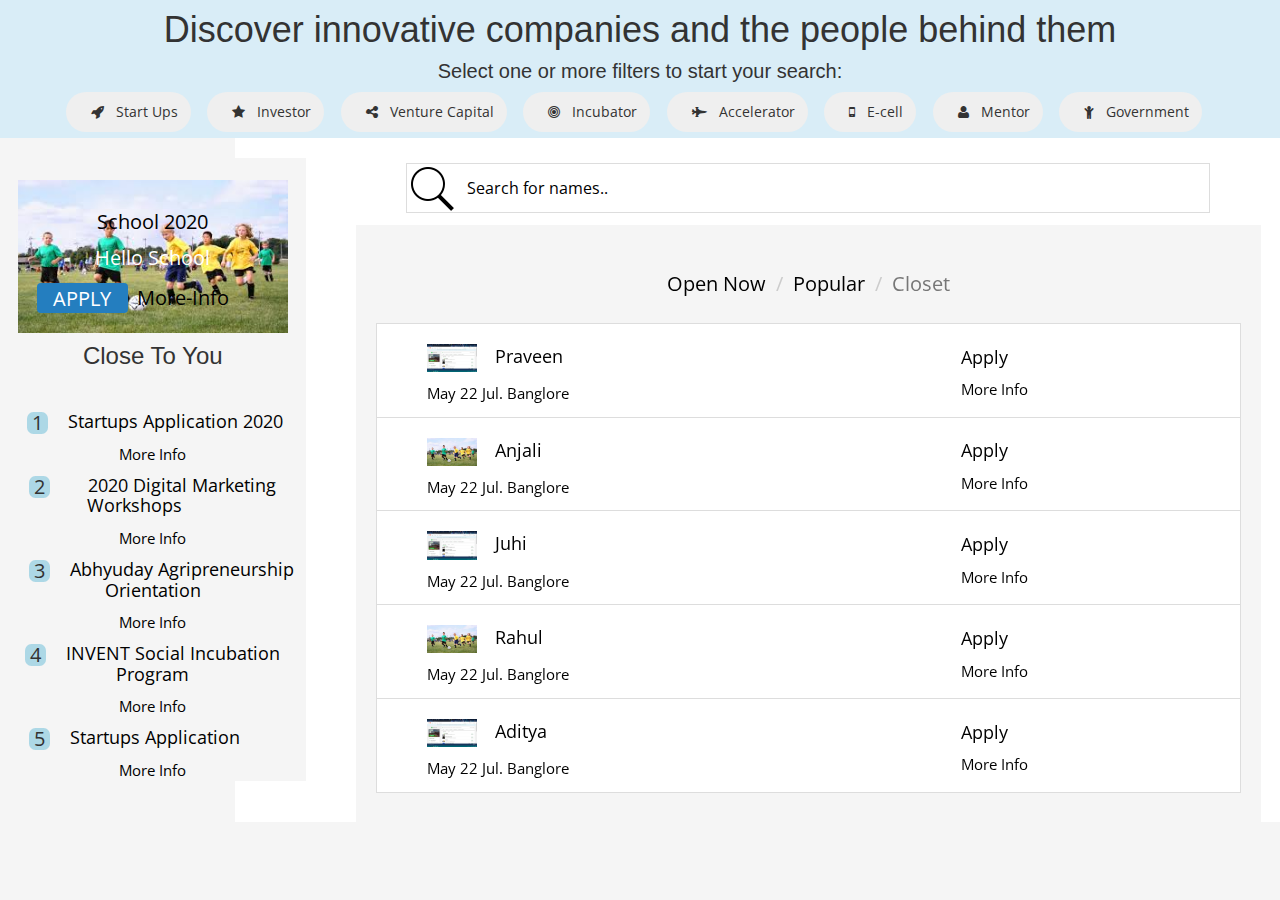
==== closet.html @ 267ba427 "school" ====
<!DOCTYPE html>
<head>
  <meta charset="utf-8">
  <!--[if IE]><meta http-equiv="X-UA-Compatible" content="IE=edge,chrome=1"><![endif]-->
  <title>Startups/Closet</title>
  <meta name="keywords" content="" />
  <meta name="description" content="" />
  <meta name="viewport" content="width=device-width">    
<link rel="stylesheet" href="https://cdnjs.cloudflare.com/ajax/libs/font-awesome/4.7.0/css/font-awesome.min.css">
  <link rel="stylesheet" href="css/templatemo_main.css">
  <link rel="stylesheet" href="https://www.w3schools.com/w3css/4/w3.css">
<link rel="stylesheet" href="css/discount.css">
 <link rel="stylesheet" href="https://stackpath.bootstrapcdn.com/bootstrap/4.5.0/css/bootstrap.min.css" integrity="sha384-9aIt2nRpC12Uk9gS9baDl411NQApFmC26EwAOH8WgZl5MYYxFfc+NcPb1dKGj7Sk" crossorigin="anonymous">
    <link rel="stylesheet" href="https://use.fontawesome.com/releases/v5.7.0/css/all.css" integrity="sha384-lZN37f5QGtY3VHgisS14W3ExzMWZxybE1SJSEsQp9S+oqd12jhcu+A56Ebc1zFSJ" crossorigin="anonymous">
    <link href="https://fonts.googleapis.com/css2?family=Oxygen:wght@300;400;700&display=swap" rel="stylesheet">
    <link rel="stylesheet" type="text/css"href="css/startup.css">
<style>

#myInput {
  background-image: url('searchicon.png');
    margin-right:50px;
  background-repeat: no-repeat;
  width: 80%;
  font-size: 16px;
  padding: 12px 20px 12px 40px;
  border: 1px solid #ddd;
  margin-bottom: 12px;
  float:right;
}

#myTable {
  border-collapse: collapse;
  width: 100%;
  border: 1px solid #ddd;
  font-size: 18px;
   background-color:white;
}

#myTable th, #myTable td {
  text-align:left;
  padding:2px;
  padding-left:50px;
    padding-top:10px;
 
}

#myTable tr {
  border-bottom: 1px solid #ddd;
  font-size:15px;
    text-align:center;
    padding-left:50px;
}

#myTable tr.header, #myTable tr:hover {
  background-color: #f1f1f1;
}
span{
    font-size: 20px;
   
    position: absolute;
   border-radius:30%;
    width: 80x;
    background:lightblue;
}
.container3 {
  position: relative;
  text-align: center;
  color: white;
  font-size: 20px;
}
.centered {
  position: absolute;
  top: 50%;
  left: 50%;
  transform: translate(-50%, -50%);
}
</style>
</head>
<body background=" #f5f5f5">
  
    <div class="container-fluid bg-info text-white text-center ">
<h1> Discover innovative companies and the people behind them </h1>
<h4> Select one or more filters to start your search: </h4>
<div class="d-flex  flex-column flex-md-row justify-content-center">
   <button type="button" class="btn btn-light"><i class="fa fa-rocket" aria-hidden="true"></i>Start Ups</button>
   <button type="button" class="btn btn-light"><i class="fa fa-star" aria-hidden="true"></i>Investor</button>
   <button type="button" class="btn btn-light"><i class="fa fa-share-alt" aria-hidden="true"></i>Venture Capital</button>
   <button type="button" class="btn btn-light"><i class="fa fa-bullseye" aria-hidden="true"></i>Incubator</button>
   <button type="button" class="btn btn-light"><i class="fa fa-fighter-jet" aria-hidden="true"></i>Accelerator</button>
   <button type="button" class="btn btn-light"><i class="fa fa-mobile" aria-hidden="true"></i>E-cell</button>
   <button type="button" class="btn btn-light"><i class="fa fa-user" aria-hidden="true"></i>Mentor</button>
   <button type="button" class="btn btn-light"><i class="fa fa-child" aria-hidden="true"></i>Government</button>
</div>
</div>
    <!-- Optional JavaScript -->
    <!-- jQuery first, then Popper.js, then Bootstrap JS -->
    <script src="https://code.jquery.com/jquery-3.5.1.slim.min.js" integrity="sha384-DfXdz2htPH0lsSSs5nCTpuj/zy4C+OGpamoFVy38MVBnE+IbbVYUew+OrCXaRkfj" crossorigin="anonymous"></script>
    <script src="https://cdn.jsdelivr.net/npm/popper.js@1.16.0/dist/umd/popper.min.js" integrity="sha384-Q6E9RHvbIyZFJoft+2mJbHaEWldlvI9IOYy5n3zV9zzTtmI3UksdQRVvoxMfooAo" crossorigin="anonymous"></script>
    <script src="https://stackpath.bootstrapcdn.com/bootstrap/4.5.0/js/bootstrap.min.js" integrity="sha384-OgVRvuATP1z7JjHLkuOU7Xw704+h835Lr+6QL9UvYjZE3Ipu6Tp75j7Bh/kR0JKI" crossorigin="anonymous"></script>

      <div class="navbar-collapse collapse templatemo-sidebar">
        <ul class="templatemo-sidebar-menu">
		<br>
		 <div class="container3">
<center><img src="2.jpg" width="270px"></center> 
<div class="centered"><h4><a href="inde.html">School 2020</a></h4>
<p>Hello School</p>
<center><a><input type="submit" align="left"  name="submit" class="upload" value="APPLY" >&emsp;&emsp;&emsp;<a href="inde.html">More-Info</a></a></center></div> 
</div>
<center><h3>Close To You</h3> <br>
 <h5>&nbsp;<span>  &nbsp;1&nbsp; </span>&emsp;&emsp;<a color="green" href="inde.html"> Startups Application 2020</a></h5>
	<p><a color="green" href="inde.html">More Info</a></p>
     
	<h5><span>  &nbsp;2&nbsp; </span>&emsp;&emsp;&emsp;<a color="green" href="inde.html"> 2020 Digital Marketing Workshops</a>&emsp;&emsp;</h5>
	<p><a color="green" href="inde.html">More Info</a></p>
	
	<center><h5>&emsp;<span>  &nbsp;3&nbsp; </span>&emsp;&emsp;<a color="green" href="inde.html"> Abhyuday Agripreneurship Orientation</a></h5>
	<p><a color="green" href="inde.html">More Info</a></p></center>
	
	<h5><span>  &nbsp;4&nbsp; </span>&emsp;&emsp;<a color="green" href="inde.html"> INVENT Social Incubation Program</a></h5>
	<p><a color="green" href="inde.html">More Info</a></p>
	<h5><span>  &nbsp;5&nbsp; </span>&emsp;&emsp;<a color="green" href="inde.html"> Startups Application</a>&emsp;&emsp;</h5>
	<p><a color="green" href="inde.html">More Info</a></p>

    </div><!--/.navbar-collapse -->
	
      <div class="templatemo-content-wrapper">
	  
        <div class="templatemo-content"> 
	<a>	 <input type="text" id="myInput" onkeyup="myFunction()" placeholder="     Search for names.." title="Type in a name"></a>

         
<center>
<body background=" #f5f5f5">
<div class="fold1">
<table id="myTable">
  <tr class="header">
    <h4><center><ol class="breadcrumb">		
		  <li font-size="20px"href="index.html"><a href="index.html">Open Now</a></li>
         <li><a href="popular.html">Popular</a></li>
            <li class="active">Closet</li>          
          </ol></center></h4>
  </tr>
  <tr>
    <td><h5><img src="1.jpg" width="50px">&emsp;<a href="inde.html">Praveen</a></h5>
	<p>May 22 Jul. Banglore</td>
    <td><h5><a color="green" href="inde.html">Apply</a></h5>
	<p><a color="green" href="inde.html">More Info</a></p></td>
  </tr>
  <tr>
    <td><h5><img src="2.jpg" width="50px">&emsp;<a href="inde.html">Anjali</a></h5>
	<p>May 22 Jul. Banglore</td>
     <td><h5><a color="green" href="inde.html">Apply</a></h5>
	<p><a color="green" href="inde.html">More Info</a></p></td>
  </tr>
   <td><h5><img src="1.jpg" width="50px">&emsp;<a href="inde.html">Juhi</a></h5>
	<p>May 22 Jul. Banglore</p></td>
    <td><h5><a color="green" href="inde.html">Apply</a></h5>
	<p><a color="green" href="inde.html">More Info</a></p></td>
  </tr>
  <tr>
    <td><h5><img src="2.jpg" width="50px">&emsp;<a href="inde.html">Rahul</a></h5>
	<p>May 22 Jul. Banglore</td>
    <td><h5><a color="green" href="inde.html">Apply</a></h5>
	<p><a color="green" href="inde.html">More Info</a></p></td>
  </tr>
  <tr>
   <td><h5><img src="1.jpg" width="50px">&emsp;<a href="inde.html">Aditya</a></h5>
	<p>May 22 Jul. Banglore</td>
    <td><h5><a color="green" href="inde.html">Apply</a></h5>
	<p><a color="green" href="inde.html">More Info</a></p></td>
  </tr>
 
</table>

<script>
function myFunction() {
  var input, filter, table, tr, td, i, txtValue;
  input = document.getElementById("myInput");
  filter = input.value.toUpperCase();
  table = document.getElementById("myTable");
  tr = table.getElementsByTagName("tr");
  for (i = 0; i < tr.length; i++) {
    td = tr[i].getElementsByTagName("td")[0];
    if (td) {
      txtValue = td.textContent || td.innerText;
      if (txtValue.toUpperCase().indexOf(filter) > -1) {
        tr[i].style.display = "";
      } else {
        tr[i].style.display = "none";
      }
    }       
  }
}
</script>

 </div>
	</center>
     
    
	</div>
	<script>
jQuery(function($) { // DOM ready and $ alias in scope

  /**
   * Option dropdowns. Slide toggle
   */
  $(".option-heading").on('click', function() {
    $(this).toggleClass('is-active').next(".option-content").stop().slideToggle(500);
  });

});
   </script>
</body>
</body>
</html>
---- css/templatemo_main.css ----
/* 

Dashboard Template 
http://www.templatemo.com/preview/templatemo_415_dashboard

    1. CSS Imports
    2. General Styles
    3. Sidebar
    4. Charts
    5. Preferences form
    6. Sign in form
    7. tables.html
    8. Bootstrap overrides
    9. Maps
    10. Media Queries
	
--------------------------------------- */

/* 1. CSS Imports
--------------------------------------- */
@import url('http://fonts.googleapis.com/css?family=Open Sans:300,400,700');
@import url(font-awesome.min.css);
@import url(bootstrap.min.css);

/* 2. General Styles
--------------------------------------- */
* { font-family: 'Open Sans', sans-serif; }
body { background-color: #f5f5f5; }
h1 { font-size: 24px; }
.btn a {
    color: white;
    text-decoration: none;
}
.logo { display: inline-block; }
.logo h1 {
    font-size: 24px;
    margin: 10px 15px;
}
.templatemo-content-wrapper {
    float: left;
    width: 100%;
}
.templatemo-content {
    margin-left: 235px;
    margin-top: 0px;
    min-height: 600px;
    padding: 25px 20px 0 20px;
    background-color: white;
    overflow-x: hidden;
}
.templatemo-footer {
    clear: both;
    font-size: 13px;
    padding: 8px 0 5px 0;
    text-align: center;
    color: #ccc;
    background-color: #333;
}
.margin-bottom-15 { margin-bottom: 15px; }
.margin-bottom-30 { margin-bottom: 30px; }

/* 3. Sidebar
------------------------------------------------------*/
#templatemo_search_box {
    width: 150px;
    display: inline-block;
}
.navbar {
    margin-bottom: 0;
    border-radius: 0;
}
.navbar-header { color: rgb(127,127,127); }
.templatemo-sidebar {
    padding: 0;
    margin-top: 20px;
}
.templatemo-sidebar .templatemo-sidebar-menu {
	background-color:#f5f5f5;
	width:130%;
    list-style: none;
    margin: 0;
    padding: 0;
}
.templatemo-sidebar .templatemo-sidebar-menu > li {
    display: block;
    margin: 0;
    padding: 0;
    border: 0px;
}
.templatemo-sidebar .templatemo-sidebar-menu > li > a {
    display: block;
    position: relative;
    margin: 0;
    border: 0px;
    padding: 20px 15px;
    text-decoration: none;
    font-size: 14px;
    font-weight: 300;    
}
.templatemo-sidebar-menu a { color: black; }
.templatemo-sidebar-menu a:hover { text-decoration: none; }
.templatemo-sidebar-menu li.sub .templatemo-submenu { display: none; }
.templatemo-sidebar-menu li.sub.open .templatemo-submenu { display: block; }
.templatemo-submenu { padding-left: 0; }
.templatemo-submenu li {
    list-style: none;
    background-color: #DFDFDF;
}
.templatemo-submenu li a {
    display: block;
    padding: 20px 15px;
    margin: 0;
}
.templatemo-sidebar-menu > li.sub.open > a {
    background-color: rgba(145,145,145,0.3);
}
.templatemo-sidebar .templatemo-sidebar-menu >li.active, .templatemo-sidebar .templatemo-sidebar-menu>li>a:hover {
    background-color: rgb(191, 232, 167);
}
.templatemo-submenu li > a:hover {
    background-color: rgb(228,228,228);
}
.templatemo-sidebar .templatemo-sidebar-menu > li > a > i {
    font-size: 16px;
    top: 2px;
    margin-top: 1px;
    margin-left: 1px;
    margin-right: 4px;
    display: inline-block;
    width: 1.25em;
    text-align: center;
}

/* 4. Charts 
--------------------------------------------*/
.templatemo-chart-box {
    display: inline-block;
    text-align: center;
    padding: 20px 30px 30px 0;
}

/* 5. Preferences Form
------------------------------------------*/
#templatemo-preferences-form {
    max-width: 960px;
    margin-bottom: 30px;
}

/* 6. Sign in Form 
--------------------------------------------*/
.templatemo-signin-form {
    padding-top: 50px;
    max-width: 600px;
    margin: 0 auto;
}
.form-horizontal .form-group {
    margin-right: 0;
    margin-left: 0;
}

/* 7. tables.html
------------------------------------------*/
#templatemo_sort_btn { margin-bottom: 20px; }

/* 8. Bootstrap overrides
----------------------------------------------*/
.nav-pills>li>a, .nav-tabs>li>a, .alert, .progress, .panel, .btn, .panel-group .panel, .form-control, .modal-content, .breadcrumb {
    border-radius: 0;
}
.list-group-item:first-child, .panel-heading {
    border-top-left-radius: 0;
    border-top-right-radius: 0;
}
.list-group-item:last-child {
    border-bottom-right-radius: 0;
    border-bottom-left-radius: 0;
}
.form-control-feedback { right: 15px; }

/* 9. Maps
------------------------------------------------------*/
.jqvmap-zoomin, .jqvmap-zoomout {
    width: 15px;
    height: 15px;
}
.vmap { height: 400px; }

/* 10. Media Queries
------------------------------------------------------*/
@media screen and (min-width: 992px) {
    .templatemo-sidebar {
        width: 235px;
        float: left;
        position: relative;
        margin-right: -100%;
    }
}
@media screen and (max-width: 991px) {
    .navbar-form {
        padding: 0;
        margin-left: 0;
    }
    .navbar-header { float: none; }
    .navbar-toggle { display: block; }
    .templatemo-sidebar {
        border-top: 0 !important;
        margin: 20px;
    }
    .navbar-collapse.templatemo-sidebar.navbar-collapse.collapse {
        display: none !important;
    }
    .navbar-collapse.templatemo-sidebar.navbar-collapse.in {
        border-top: 0 !important;
        margin: 20px;
        position: relative;
        overflow: hidden !important;
        overflow-y: auto !important;
        display: block !important;
    }
    .templatemo-content-wrapper { float: none; }
    .templatemo-content { margin: 0; }
}
@media screen and (max-width: 767px) {
    .templatemo-chart-box {
        padding-right: 0;
    }
}
---- css/discount.css ----
body
{
  background-color:#f5f5f5;
 font-size:15px;
}

.div5{
	width:200px;
	float:left;
	background:#f1f1f1;
	height:380px;
	border:1px solid gray;
	
}
.div6{
	
	background:#f2f2f2;
	
	border:1px solid gray;
	
}
.container1
{
    position: absolute;
    top: 50%;
    left: 50%;
    transform: translate(-50%,-50%);
    width:100%;
    border-radius: 5px;
    box-sizing: border-box;
    overflow: hidden;
	float:center;
}



.fold 
{
    position: relative;
    width: 90%;
	height:90%;
    background:#f2f2f2;
    transform-origin: top;
    padding: 30px 20px;
    box-sizing: border-box;
    transition: .5s;
    transform: perspective(2000px) rotateX(90deg);
	 color: black;
	 float:center;
	 border:3px solid gray;
}


.fold1
{
    position: relative;
    width: 90%;
	height:90%;
    background:#f5f5f5;
    transform-origin: top;
    padding: 30px 20px;
    box-sizing: border-box;
    transition: .5s;
    transform: perspective(2000px) rotateX(90deg);
	 color: black;
	 float:right;
	 margin-left:-40px;
	
	
}

.fold , .active,.fold1
{
    transform: perspective(2000px) rotateX(0deg);
}
.fold form input[type="date"],
.fold form input[type="text"],
.fold form input[type="password"]
{
    width: 20%;
    margin-bottom: 20px;
    height: 35px;
    padding: 10px 20px;
    box-sizing: border-box;
    border-radius: 40px;
    box-shadow: none;
    outline: none;
    color: black;
    background: transparent;
    border: 3px solid gray;
	
	float:center;
}
::placeholder
{
    color: black;
}
.fold form input[type="submit"]
{
	width:100px;
    display: block;
    padding: 12px 40px;
    border-radius: 40px;
    box-shadow: none;
    border: none;
    outline: none;
    cursor: pointer;
    background: #247ebf;
    color: #fff;
    box-shadow: 0 5px 10px rgba(0,0,0,.5);
	float:center;
}
.fold input[type="date"],
.fold form input[type="submit"]:hover
{
	
    background: lightblue;
}
.upload [type=submit] {
  width: 100%;
  background-color: #247ebf ;
  color: white;
  padding: 14px 20px;
  margin: 8px 0;
  border: none;
  border-radius: 4px;
  cursor: pointer;
  float:right;
}

 .gender {

   width: 100%;
    margin-bottom: 20px;
    height: 40px;
    padding: 10px 20px;
    box-sizing: border-box;
    border-radius: 40px;
   overflow:hidden;
    outline: none;
     color: black;
    background: transparent;
    border: 3px solid gray;
}
 
select option {
    margin: 40px;
    background: rgb(230,230,250);
    color: black;
    text-shadow: 0 1px 0 rgba(0, 0, 0, 0.4);
	border-radius:40px;
	
}

 

*
{
box-sizing;
 border-box;
 }
.topnav {
  overflow: hidden;
  background-color: #333333;
  width : 90%;
  height:60px;
  float : center;
  border-radius:50px;
  border:3px solid gray;
}



input[type=submit] {
  width: 60%;
  height:30px;
  background-color: #247ebf;
  color: white;
 margin-left:-40px;
 margin-right:-360px;
  border: none;
  border-radius: 4px;
  cursor: pointer;
  float:left;
}
 input[type="submit"]:hover
{
	
    background:blue ;
}
---- css/startup.css ----
/*======================================
        Basic Properties starts
=========================================*/
.html{
    width:100%;
    height:100%;
    font-family:'Oxygen', sans-serif;
    font-weight: 400;
    text-size-adjust: 100%;
}

/*=======================================
         Basic Properties Ends
=========================================*/
/*======================================
        Button Properties starts
=========================================*/
.btn {
border-radius: 30px;
margin-bottom: 0.5%;
margin-right: 1%;
inline-size: inherit;
}
 
.fa , .fas{
 padding:inherit !important;
}

.mobileShow { display: none;}
/* Smartphone Portrait */
@media only screen
and (min-device-width : 768px)
and (max-device-width : 2560px){ .mobileShow { display: inline;}}
/*======================================
        Button Properties Ends
=========================================
body{
    overflow-x: hidden;    
}

.pace-running .entire-content{
    opacity: 0;
}

.pace-done .entire-content{
    opacity: 1;
    transition: all 1s ease-in;
}

*{
    margin: 0;
    padding: 0;
}*/
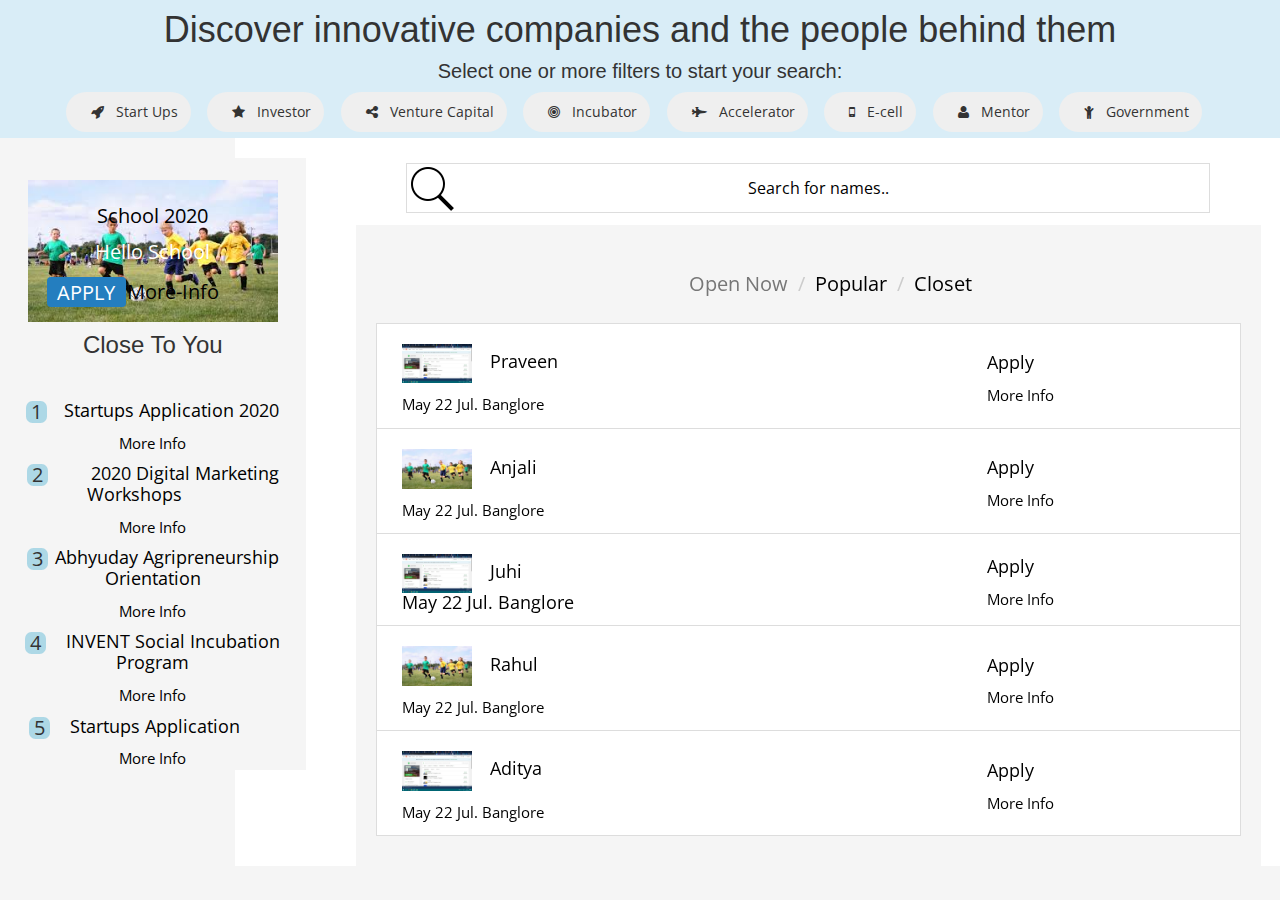
==== commit 2aa1d07c: "school" ====
--- a/closet.html
+++ b/closet.html
@@ -2,11 +2,12 @@
 <head>
   <meta charset="utf-8">
   <!--[if IE]><meta http-equiv="X-UA-Compatible" content="IE=edge,chrome=1"><![endif]-->
-  <title>Startups/Closet</title>
+  <title>Startups/open</title>
   <meta name="keywords" content="" />
   <meta name="description" content="" />
-  <meta name="viewport" content="width=device-width">    
-<link rel="stylesheet" href="https://cdnjs.cloudflare.com/ajax/libs/font-awesome/4.7.0/css/font-awesome.min.css">
+  <meta name="viewport" content="width=device-width">   
+ <!-- Bootstrap CSS -->
+    <link rel="stylesheet" href="https://cdnjs.cloudflare.com/ajax/libs/font-awesome/4.7.0/css/font-awesome.min.css">
   <link rel="stylesheet" href="css/templatemo_main.css">
   <link rel="stylesheet" href="https://www.w3schools.com/w3css/4/w3.css">
 <link rel="stylesheet" href="css/discount.css">
@@ -14,32 +15,40 @@
     <link rel="stylesheet" href="https://use.fontawesome.com/releases/v5.7.0/css/all.css" integrity="sha384-lZN37f5QGtY3VHgisS14W3ExzMWZxybE1SJSEsQp9S+oqd12jhcu+A56Ebc1zFSJ" crossorigin="anonymous">
     <link href="https://fonts.googleapis.com/css2?family=Oxygen:wght@300;400;700&display=swap" rel="stylesheet">
     <link rel="stylesheet" type="text/css"href="css/startup.css">
+
+ 
 <style>
+
 
 #myInput {
   background-image: url('searchicon.png');
-    margin-right:50px;
+  
   background-repeat: no-repeat;
   width: 80%;
+  margin-right:50px;
+  padding-right:40px;
   font-size: 16px;
   padding: 12px 20px 12px 40px;
   border: 1px solid #ddd;
   margin-bottom: 12px;
   float:right;
+  text-align:center;
+  
 }
 
 #myTable {
   border-collapse: collapse;
   width: 100%;
   border: 1px solid #ddd;
-  font-size: 18px;
+  font-size: 20px;
    background-color:white;
+   float:left;
 }
 
 #myTable th, #myTable td {
   text-align:left;
   padding:2px;
-  padding-left:50px;
+  padding-left:25px;
     padding-top:10px;
  
 }
@@ -48,7 +57,7 @@
   border-bottom: 1px solid #ddd;
   font-size:15px;
     text-align:center;
-    padding-left:50px;
+    padding-left:70px;
 }
 
 #myTable tr.header, #myTable tr:hover {
@@ -78,10 +87,12 @@
 </head>
 <body background=" #f5f5f5">
   
-    <div class="container-fluid bg-info text-white text-center ">
+   
+<div class="mobileShow">
+<div class="container-fluid bg-info text-white text-center">
 <h1> Discover innovative companies and the people behind them </h1>
 <h4> Select one or more filters to start your search: </h4>
-<div class="d-flex  flex-column flex-md-row justify-content-center">
+<div class="d-flex flex-column flex-md-row justify-content-center">
    <button type="button" class="btn btn-light"><i class="fa fa-rocket" aria-hidden="true"></i>Start Ups</button>
    <button type="button" class="btn btn-light"><i class="fa fa-star" aria-hidden="true"></i>Investor</button>
    <button type="button" class="btn btn-light"><i class="fa fa-share-alt" aria-hidden="true"></i>Venture Capital</button>
@@ -92,6 +103,7 @@
    <button type="button" class="btn btn-light"><i class="fa fa-child" aria-hidden="true"></i>Government</button>
 </div>
 </div>
+</div>
     <!-- Optional JavaScript -->
     <!-- jQuery first, then Popper.js, then Bootstrap JS -->
     <script src="https://code.jquery.com/jquery-3.5.1.slim.min.js" integrity="sha384-DfXdz2htPH0lsSSs5nCTpuj/zy4C+OGpamoFVy38MVBnE+IbbVYUew+OrCXaRkfj" crossorigin="anonymous"></script>
@@ -102,19 +114,19 @@
         <ul class="templatemo-sidebar-menu">
 		<br>
 		 <div class="container3">
-<center><img src="2.jpg" width="270px"></center> 
+<center><img src="2.jpg" width="250px"></center> 
 <div class="centered"><h4><a href="inde.html">School 2020</a></h4>
 <p>Hello School</p>
-<center><a><input type="submit" align="left"  name="submit" class="upload" value="APPLY" >&emsp;&emsp;&emsp;<a href="inde.html">More-Info</a></a></center></div> 
+<center><a><input type="submit" align="left"  name="submit" class="upload" value="APPLY" >&emsp;&emsp;<a href="inde.html">More-Info</a></a></center></div> 
 </div>
 <center><h3>Close To You</h3> <br>
- <h5>&nbsp;<span>  &nbsp;1&nbsp; </span>&emsp;&emsp;<a color="green" href="inde.html"> Startups Application 2020</a></h5>
+ <h5><span>  &nbsp;1&nbsp; </span>&emsp;&nbsp;&nbsp;&nbsp;<a color="green" href="inde.html"> Startups Application 2020</a></h5>
 	<p><a color="green" href="inde.html">More Info</a></p>
      
-	<h5><span>  &nbsp;2&nbsp; </span>&emsp;&emsp;&emsp;<a color="green" href="inde.html"> 2020 Digital Marketing Workshops</a>&emsp;&emsp;</h5>
+	<h5><span>  &nbsp;2&nbsp;</span>&nbsp;&emsp;&emsp;&emsp;<a color="green" href="inde.html"> 2020 Digital Marketing Workshops</a>&emsp;&emsp;</h5>
 	<p><a color="green" href="inde.html">More Info</a></p>
 	
-	<center><h5>&emsp;<span>  &nbsp;3&nbsp; </span>&emsp;&emsp;<a color="green" href="inde.html"> Abhyuday Agripreneurship Orientation</a></h5>
+	<center><h5><span>  &nbsp;3&nbsp; </span>&emsp;&nbsp;<a color="green" href="inde.html"> Abhyuday Agripreneurship Orientation</a></h5>
 	<p><a color="green" href="inde.html">More Info</a></p></center>
 	
 	<h5><span>  &nbsp;4&nbsp; </span>&emsp;&emsp;<a color="green" href="inde.html"> INVENT Social Incubation Program</a></h5>
@@ -127,7 +139,7 @@
       <div class="templatemo-content-wrapper">
 	  
         <div class="templatemo-content"> 
-	<a>	 <input type="text" id="myInput" onkeyup="myFunction()" placeholder="     Search for names.." title="Type in a name"></a>
+	<a>	 <input type="text" id="myInput" onkeyup="myFunction()" placeholder="Search for names.." title="Type in a name"></a>
 
          
 <center>
@@ -136,36 +148,37 @@
 <table id="myTable">
   <tr class="header">
     <h4><center><ol class="breadcrumb">		
-		  <li font-size="20px"href="index.html"><a href="index.html">Open Now</a></li>
+		  &emsp; &emsp;<li class="active" font-size="20px"href="index.html">Open Now</li>
          <li><a href="popular.html">Popular</a></li>
-            <li class="active">Closet</li>          
+            <li><a href="closet.html">Closet</a></li>          
           </ol></center></h4>
   </tr>
   <tr>
-    <td><h5><img src="1.jpg" width="50px">&emsp;<a href="inde.html">Praveen</a></h5>
-	<p>May 22 Jul. Banglore</td>
-    <td><h5><a color="green" href="inde.html">Apply</a></h5>
-	<p><a color="green" href="inde.html">More Info</a></p></td>
-  </tr>
-  <tr>
-    <td><h5><img src="2.jpg" width="50px">&emsp;<a href="inde.html">Anjali</a></h5>
-	<p>May 22 Jul. Banglore</td>
-     <td><h5><a color="green" href="inde.html">Apply</a></h5>
-	<p><a color="green" href="inde.html">More Info</a></p></td>
-  </tr>
-   <td><h5><img src="1.jpg" width="50px">&emsp;<a href="inde.html">Juhi</a></h5>
-	<p>May 22 Jul. Banglore</p></td>
-    <td><h5><a color="green" href="inde.html">Apply</a></h5>
-	<p><a color="green" href="inde.html">More Info</a></p></td>
-  </tr>
-  <tr>
-    <td><h5><img src="2.jpg" width="50px">&emsp;<a href="inde.html">Rahul</a></h5>
-	<p>May 22 Jul. Banglore</td>
-    <td><h5><a color="green" href="inde.html">Apply</a></h5>
-	<p><a color="green" href="inde.html">More Info</a></p></td>
-  </tr>
-  <tr>
-   <td><h5><img src="1.jpg" width="50px">&emsp;<a href="inde.html">Aditya</a></h5>
+    <td><h5><img src="1.jpg" width="70px">&emsp;<a href="inde.html">Praveen</a></h5>
+	<p>May 22 Jul. Banglore</td>
+    <td><h5><a color="green" href="inde.html">Apply</a></h5>
+	<p><a color="green" href="inde.html">More Info</a></p></td>
+  </tr>
+  <tr>
+    <td><h5><img src="2.jpg" width="70px">&emsp;<a href="inde.html">Anjali</a></h5>
+	<p>May 22 Jul. Banglore</td>
+    <td><h5><a color="green" href="inde.html">Apply</a></h5>
+	<p><a color="green" href="inde.html">More Info</a></p></td>
+  </tr>
+  <tr>
+   <td><h5><img src="1.jpg" width="70px">&emsp;<a href="inde.html">Juhi</a></h>
+	<p>May 22 Jul. Banglore</td>
+    <td><h5><a color="green" href="inde.html">Apply</a></h5>
+	<p><a color="green" href="inde.html">More Info</a></p></td>
+  </tr>
+  <tr>
+    <td><h5><img src="2.jpg" width="70px">&emsp;<a href="inde.html">Rahul</a></h5>
+	<p>May 22 Jul. Banglore</td>
+    <td><h5><a color="green" href="inde.html">Apply</a></h5>
+	<p><a color="green" href="inde.html">More Info</a></p></td>
+  </tr>
+  <tr>
+   <td><h5><img src="1.jpg" width="70px">&emsp;<a href="inde.html">Aditya</a></h5>
 	<p>May 22 Jul. Banglore</td>
     <td><h5><a color="green" href="inde.html">Apply</a></h5>
 	<p><a color="green" href="inde.html">More Info</a></p></td>
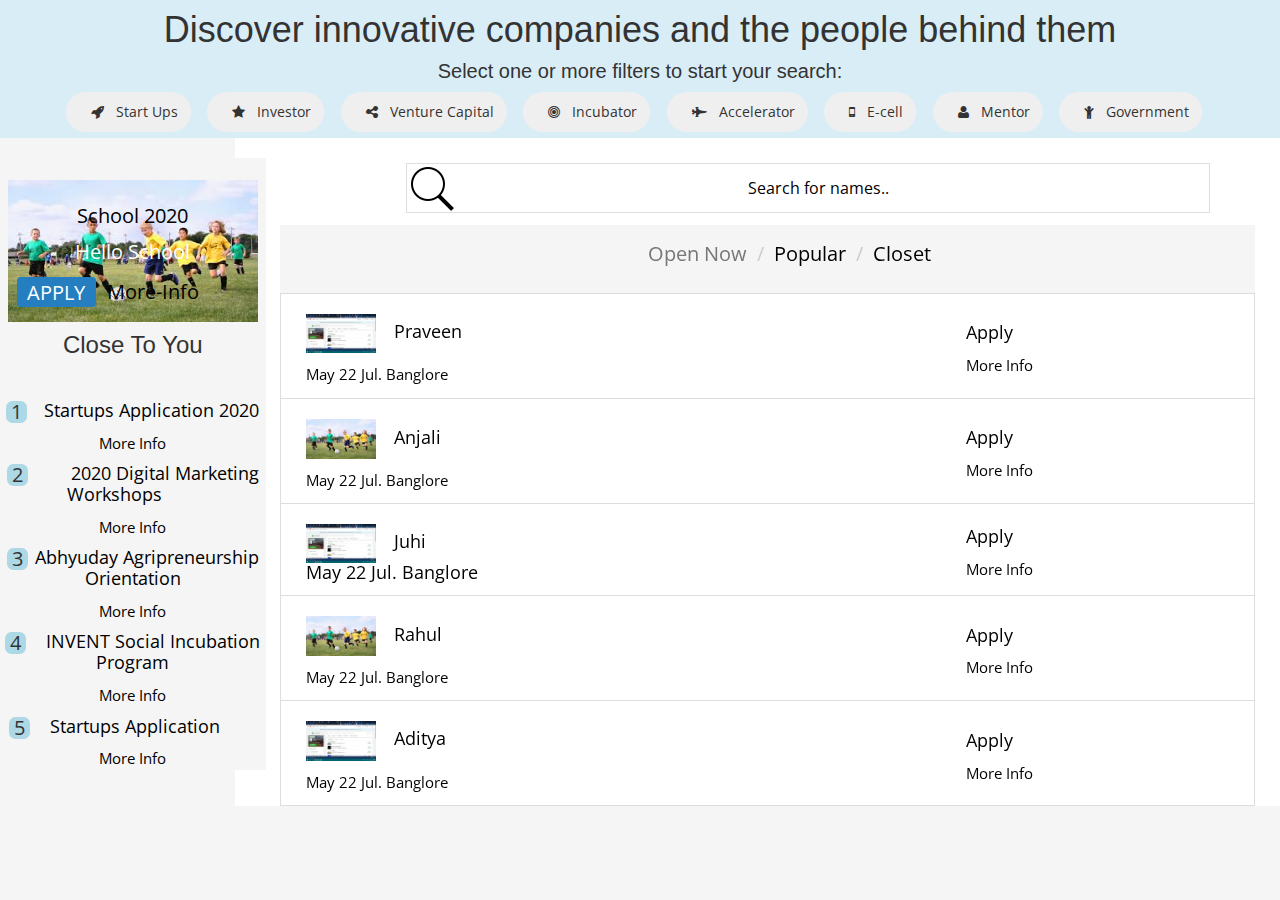
==== commit fd3069f5: "school" ====
--- a/closet.html
+++ b/closet.html
@@ -2,7 +2,7 @@
 <head>
   <meta charset="utf-8">
   <!--[if IE]><meta http-equiv="X-UA-Compatible" content="IE=edge,chrome=1"><![endif]-->
-  <title>Startups/open</title>
+  <title>Startups/closet</title>
   <meta name="keywords" content="" />
   <meta name="description" content="" />
   <meta name="viewport" content="width=device-width">   
--- a/css/templatemo_main.css
+++ b/css/templatemo_main.css
@@ -76,7 +76,7 @@
 }
 .templatemo-sidebar .templatemo-sidebar-menu {
 	background-color:#f5f5f5;
-	width:130%;
+	width:113%;
     list-style: none;
     margin: 0;
     padding: 0;
--- a/css/discount.css
+++ b/css/discount.css
@@ -54,18 +54,18 @@
 .fold1
 {
     position: relative;
-    width: 90%;
+    width: 97%;
 	height:90%;
     background:#f5f5f5;
     transform-origin: top;
-    padding: 30px 20px;
+    
     box-sizing: border-box;
     transition: .5s;
     transform: perspective(2000px) rotateX(90deg);
 	 color: black;
 	 float:right;
-	 margin-left:-40px;
-	
+	margin-right:5px;
+
 	
 }
 
@@ -176,7 +176,7 @@
   height:30px;
   background-color: #247ebf;
   color: white;
- margin-left:-40px;
+ margin-left:-50px;
  margin-right:-360px;
   border: none;
   border-radius: 4px;
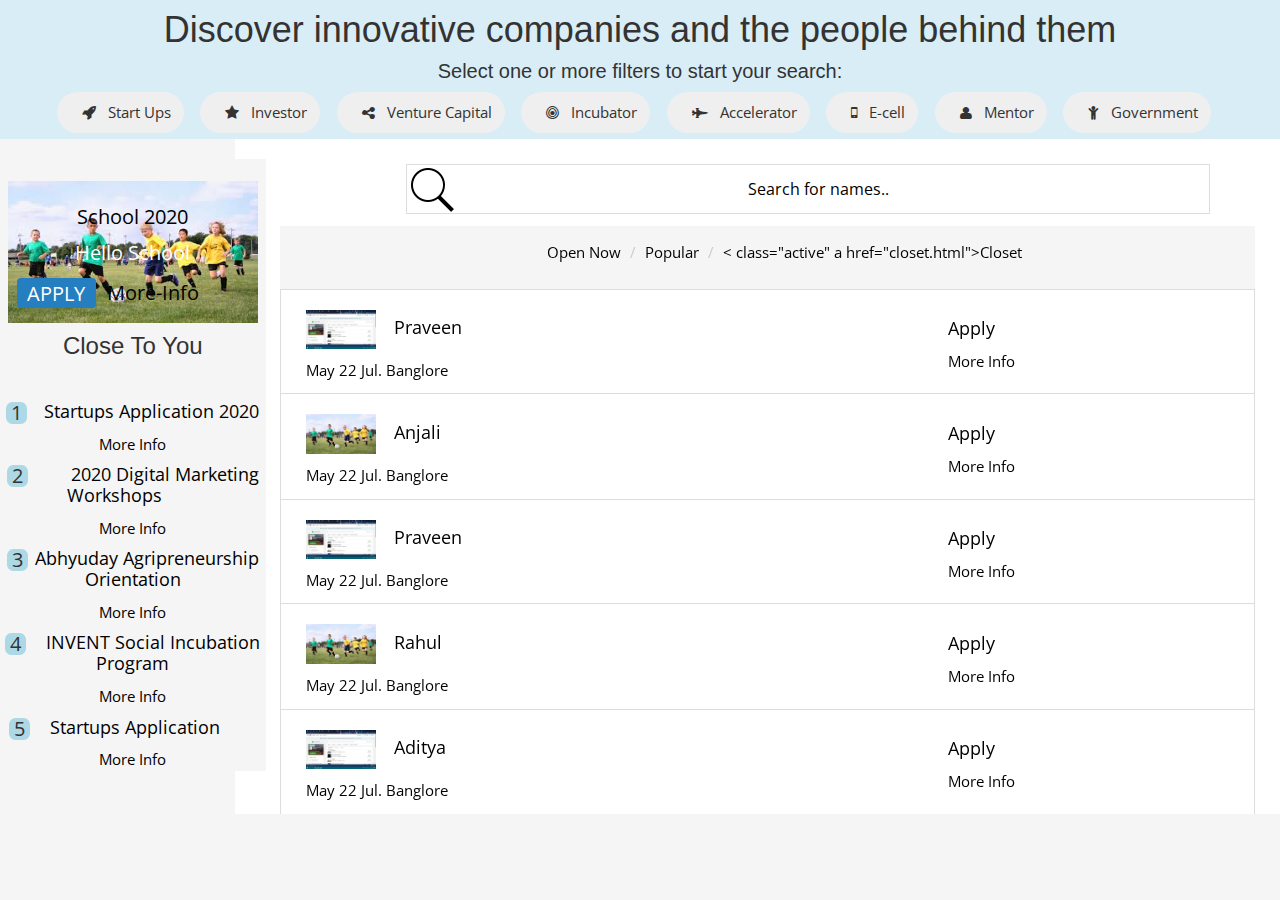
==== commit 903ed346: "Update closet.html" ====
--- a/closet.html
+++ b/closet.html
@@ -148,9 +148,9 @@
 <table id="myTable">
   <tr class="header">
     <h4><center><ol class="breadcrumb">		
-		  &emsp; &emsp;<li class="active" font-size="20px"href="index.html">Open Now</li>
+		  &emsp; &emsp;<li font-size="20px"href="index.html">Open Now</li>
          <li><a href="popular.html">Popular</a></li>
-            <li><a href="closet.html">Closet</a></li>          
+            <li>< class="active"  a href="closet.html">Closet</a></li>          
           </ol></center></h4>
   </tr>
   <tr>
@@ -166,7 +166,7 @@
 	<p><a color="green" href="inde.html">More Info</a></p></td>
   </tr>
   <tr>
-   <td><h5><img src="1.jpg" width="70px">&emsp;<a href="inde.html">Juhi</a></h>
+ <td><h5><img src="1.jpg" width="70px">&emsp;<a href="inde.html">Praveen</a></h5>
 	<p>May 22 Jul. Banglore</td>
     <td><h5><a color="green" href="inde.html">Apply</a></h5>
 	<p><a color="green" href="inde.html">More Info</a></p></td>
--- a/css/templatemo_main.css
+++ b/css/templatemo_main.css
@@ -166,6 +166,9 @@
 ----------------------------------------------*/
 .nav-pills>li>a, .nav-tabs>li>a, .alert, .progress, .panel, .btn, .panel-group .panel, .form-control, .modal-content, .breadcrumb {
     border-radius: 0;
+	font-size:15px;
+	
+	padding-right:-20px;
 }
 .list-group-item:first-child, .panel-heading {
     border-top-left-radius: 0;
@@ -224,4 +227,4 @@
     .templatemo-chart-box {
         padding-right: 0;
     }
-}+}
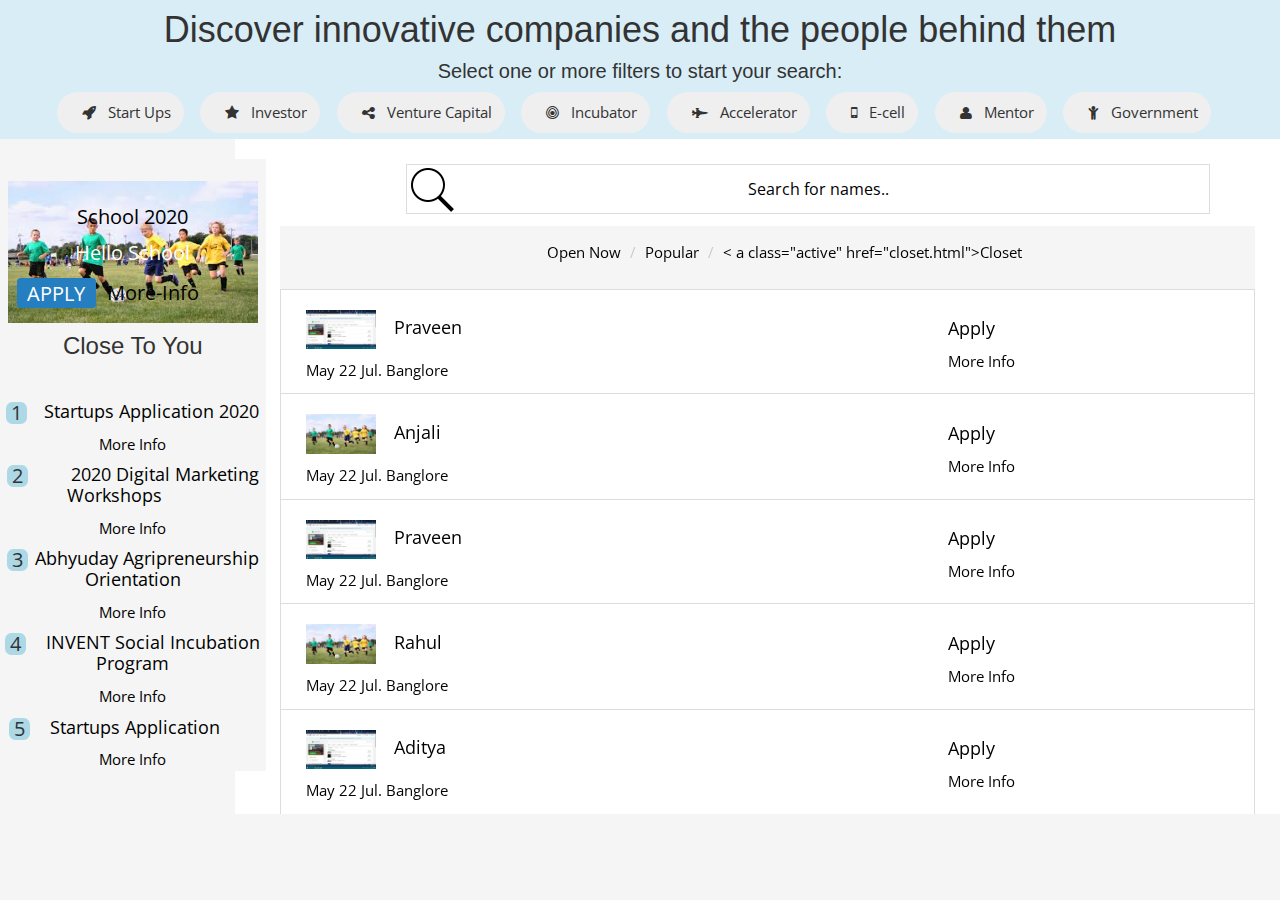
==== commit 1a72e662: "Update closet.html" ====
--- a/closet.html
+++ b/closet.html
@@ -150,7 +150,7 @@
     <h4><center><ol class="breadcrumb">		
 		  &emsp; &emsp;<li font-size="20px"href="index.html">Open Now</li>
          <li><a href="popular.html">Popular</a></li>
-            <li>< class="active"  a href="closet.html">Closet</a></li>          
+            <li>< a  class="active" href="closet.html">Closet</a></li>          
           </ol></center></h4>
   </tr>
   <tr>
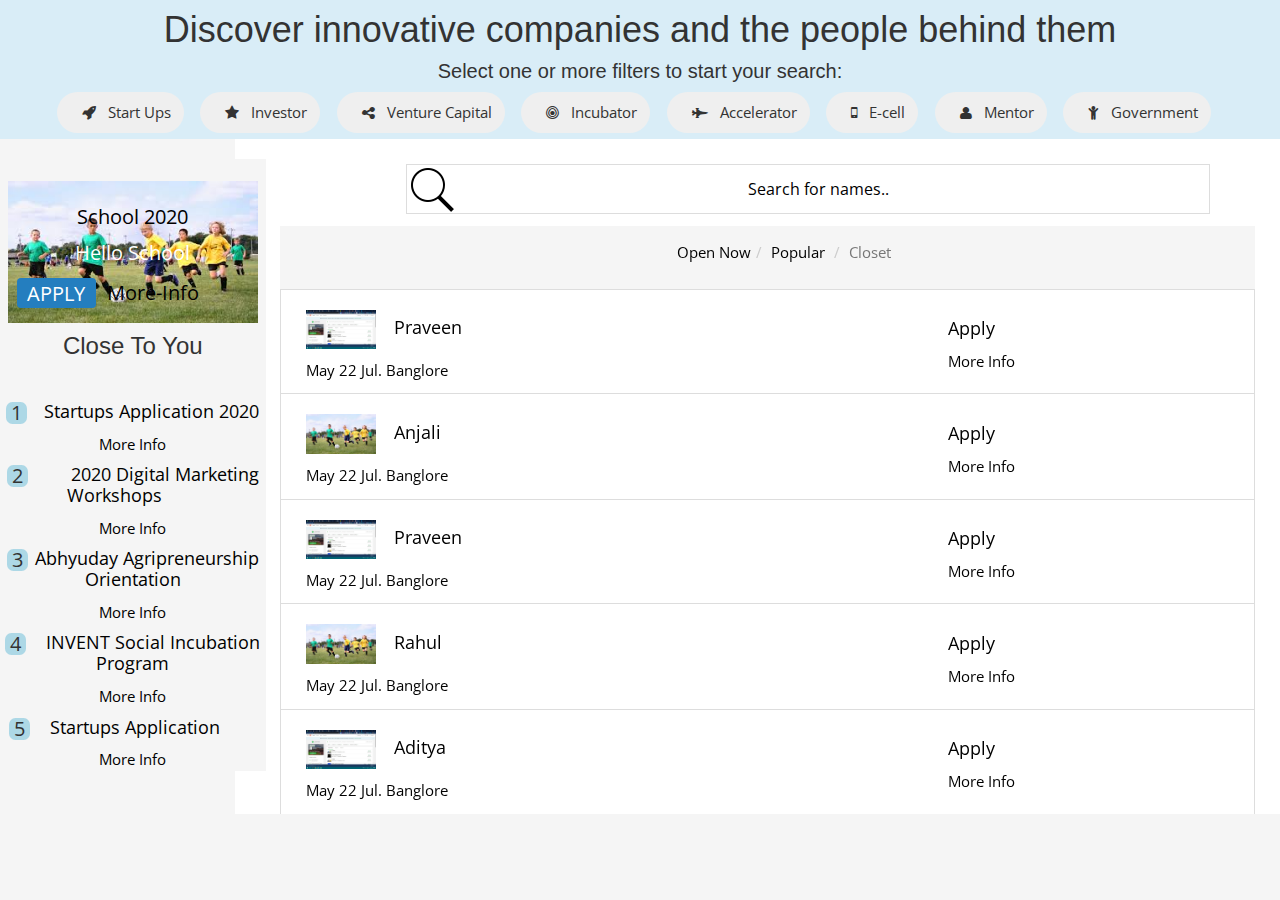
==== commit 8c077410: "Update closet.html" ====
--- a/closet.html
+++ b/closet.html
@@ -148,9 +148,9 @@
 <table id="myTable">
   <tr class="header">
     <h4><center><ol class="breadcrumb">		
-		  &emsp; &emsp;<li font-size="20px"href="index.html">Open Now</li>
+		  &emsp; &emsp;<li><a font-size="20px"href="index.html">Open Now</a</li>
          <li><a href="popular.html">Popular</a></li>
-            <li>< a  class="active" href="closet.html">Closet</a></li>          
+            <li class="active" href="closet.html" >Closet</li>          
           </ol></center></h4>
   </tr>
   <tr>
